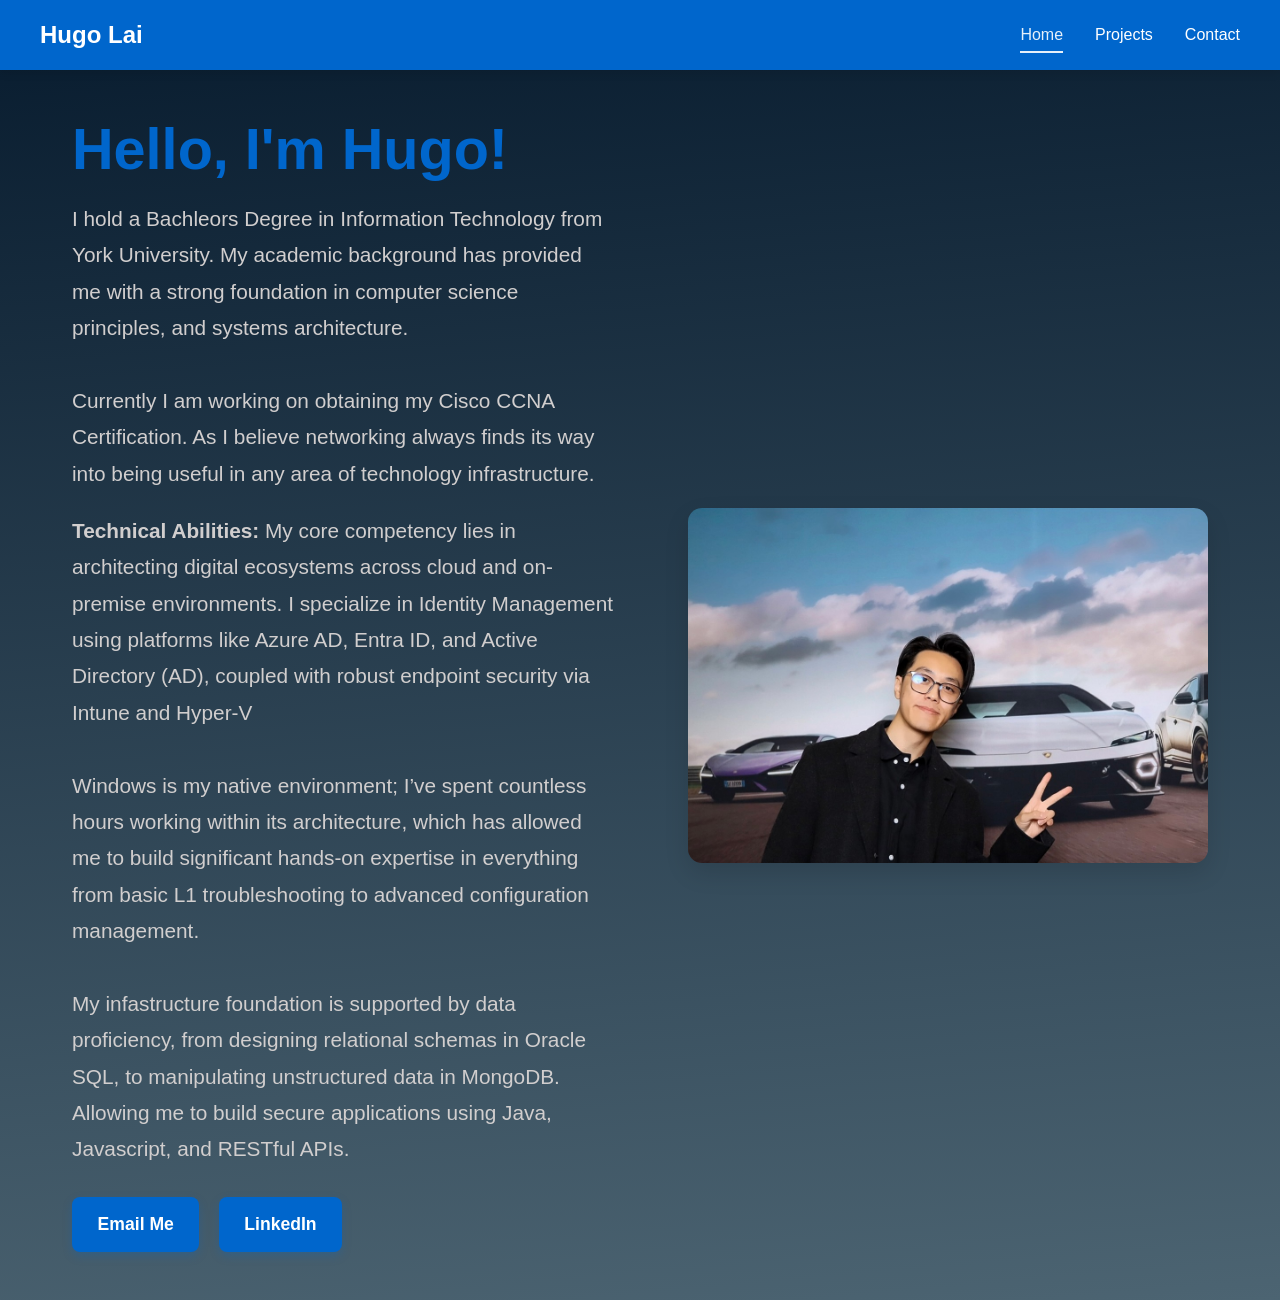
==== index.html @ 0f1453fe "Initial commit of working portfolio website" ====
<!DOCTYPE html>
<html lang="en">
<head>
  <meta charset="UTF-8">
  <meta name="viewport" content="width=device-width, initial-scale=1.0">
  <title>Home | My Portfolio</title>
  <link rel="stylesheet" href="css/style.css">
</head>
<body>
  <header>
    <nav>
      <div class="logo">Hugo Lai</div>
      <ul class="nav-links">
        <li><a href="index.html" class="active">Home</a></li>
        <li><a href="projects.html">Projects</a></li>
        <li><a href="contact.html">Contact</a></li>
      </ul>
    </nav>
  </header>

  <main>
    <section class="home-content">
      <div class="home-text">
        <h1>Hello, I'm Hugo!</h1>
        <p>I hold a Bachleors Degree in Information Technology from York University. My academic background has provided me with a strong foundation in computer science principles, and systems architecture.
        <br></br>Currently I am working on obtaining my Cisco CCNA Certification. As I believe networking always finds its way into being useful in any area of technology infrastructure. 
        </p>
        <p><strong>Technical Abilities:</strong> My core competency lies in architecting digital ecosystems across cloud and on-premise environments. I specialize in Identity Management using platforms like Azure AD, Entra ID, and Active Directory (AD), coupled with robust endpoint security via Intune and Hyper-V
          <br><br>Windows is my native environment; I’ve spent countless hours working within its architecture, which has allowed me to build significant hands-on expertise in everything from basic L1 troubleshooting to advanced configuration management.
          <br><br>My infastructure foundation is supported by data proficiency, from designing relational schemas in Oracle SQL, to manipulating unstructured data in MongoDB. 
          <br>Allowing me to build secure applications using Java, Javascript, and RESTful APIs.</p>
          
        </p>
        <div class="contact-links">
          <a href="mailto:hugoyyl31@outlook.com" class="btn">Email Me</a>
          <a href="https://www.linkedin.com/in/hugoyyl" target="_blank" rel="noopener noreferrer" class="btn">LinkedIn</a>
        </div>
      </div>
      <div class="home-image">
        <!-- Replace with your actual photo -->
        <img src="images/lambo headshot.JPG" alt="Portrait of Hugo">
      </div>
    </section>
  </main>
</body>
</html>
---- css/style.css ----
html {
  min-height: 100%;
}


/* css/style.css */
:root {
  --primary-blue: #0066cc;
  --dark-blue: #004a99;
  --light-blue: #e6f0ff;
  --white: #ffffff;
  --text-dark: #1a1a1a;
  --text-gray: #d1cece;
  --font-main: 'Segoe UI', Roboto, 'Helvetica Neue', Arial, sans-serif;
  --shadow: 0 4px 8px rgba(0, 0, 0, 0.08);
  --radius: 10px;
}

* { margin: 0; padding: 0; box-sizing: border-box; }

body {
  font-family: var(--font-main);
  color: var(--text-dark);
  /* Changed to a noticeably visible light gray that fades to white */
  background: linear-gradient(175deg, #071b2e 0%, #4c6472 100%);
  line-height: 1.6;
  display: flex;
  flex-direction: column;
  min-height: 100vh;
}



a { text-decoration: none; color: inherit; transition: opacity 0.2s; }
ul { list-style: none; }
img { max-width: 100%; display: block; }

/* Navigation */
header {
  background-color: var(--primary-blue);
  padding: 1rem 2rem;
  position: sticky;
  top: 0;
  z-index: 100;
  box-shadow: var(--shadow);
}

nav {
  max-width: 1200px;
  margin: 0 auto;
  display: flex;
  justify-content: space-between;
  align-items: center;
}

.logo { font-size: 1.5rem; font-weight: 700; color: var(--white); }

.nav-links { display: flex; gap: 2rem; }
.nav-links a {
  color: var(--white);
  font-weight: 500;
  padding: 0.5rem 0;
  border-bottom: 2px solid transparent;
}
.nav-links a:hover, .nav-links a.active {
  border-bottom: 2px solid var(--white);
  opacity: 0.9;
}

/* Layout */
main { flex: 1; }
section { max-width: 1200px; margin: 0 auto; padding: 4rem 2rem; }
h1, h2 { margin-bottom: 1rem; color: var(--primary-blue); }
h2 { font-size: 2.2rem; }
p { margin-bottom: 1rem; color: var(--text-gray); }

/* =========================================
   HOME PAGE (SCALED & CENTERED)
   ========================================= */
.home-content {
  display: flex;
  align-items: center;
  justify-content: center;
  gap: 4.5rem;
  min-height: 75vh;
  padding: 3rem 2rem;
}

.home-text { flex: 1; max-width: 680px; }

.home-text h1 {
  font-size: 3.6rem;
  line-height: 1.1;
  margin-bottom: 1.2rem;
  color: var(--primary-blue);
}

.home-text p {
  font-size: 1.3rem;
  line-height: 1.75;
  margin-bottom: 1.3rem;
  color: var(--text-gray);
}

.contact-links { display: flex; gap: 1.2rem; margin-top: 1.8rem; }

.btn {
  display: inline-flex;
  align-items: center;
  gap: 0.5rem;
  padding: 0.85rem 1.6rem;
  font-size: 1.1rem;
  background: var(--primary-blue);
  color: var(--white);
  border-radius: 8px;
  font-weight: 600;
  box-shadow: 0 4px 10px rgba(0, 102, 204, 0.25);
  transition: background 0.2s, transform 0.2s;
}
.btn:hover { background: var(--dark-blue); transform: translateY(-2px); }

.home-image { flex: 1; max-width: 520px; min-width: 320px; }
.home-image img {
  border-radius: 14px;
  box-shadow: 0 10px 25px rgba(0, 0, 0, 0.12);
  object-fit: cover;
  width: 100%;
  height: auto;
}

/* =========================================
   PROJECTS PAGE (UNCHANGED)
   ========================================= */
.projects-list { display: flex; flex-direction: column; margin-top: 2rem; }
.project-card + .project-card {
  margin-top: 3rem;
}
.project-card {
  background: var(--light-blue);
  padding: 2rem;
  border-radius: var(--radius);
  box-shadow: var(--shadow);
  position: relative;
  border-left: 4px solid var(--primary-blue);
}
.project-card:nth-child(odd) { margin-right: 8%; }
.project-card:nth-child(even) { margin-left: 8%; }
.project-card h3 { color: var(--dark-blue); margin-bottom: 0.4rem; }
.project-meta { font-size: 0.9rem; color: var(--text-dark); margin-bottom: 0.8rem; font-style: italic; }
/* Force dark text inside project cards */
.project-card {
  color: #1a1a1a; /* Sets default text to dark gray/black */
}
.project-card h3 {
  color: var(--dark-blue); /* Keeps project titles blue */
}
.project-card .project-meta {
  color: #4a4a4a; /* Optional: keeps dates/roles slightly softer */
}

.project-card .project-desc {
  color: #1a1a1a !important; /* Keeps the description paragraph (last line) dark. */
}

/* =========================================
   PROJECT CARDS WITH YOUTUBE THUMBNAILS
   ========================================= */
.project-card {
  display: grid;
  grid-template-columns: minmax(1, 360px) minmax(0, 1fr);
  gap: 2rem;
  align-items: center;
}

.project-thumb-link {
  position: relative;
  display: block;
  overflow: hidden;
  border-radius: 10px;
  box-shadow: var(--shadow);
}

.project-thumb {
  display: block;
  width: 100%;
  aspect-ratio: 16 / 9;
  object-fit: cover;
  transition: transform 0.25s ease;
}

.play-icon {
  position: absolute;
  inset: 0;
  display: flex;
  align-items: center;
  justify-content: center;
  font-size: 3rem;
  color: rgba(255, 255, 255, 0.95);
  text-shadow: 0 2px 10px rgba(0, 0, 0, 0.35);
  opacity: 0.85;
  pointer-events: none;
}

.project-thumb-link:hover .project-thumb,
.project-thumb-link:focus-visible .project-thumb {
  transform: scale(1.03);
}

.project-thumb-link:hover .play-icon,
.project-thumb-link:focus-visible .play-icon {
  opacity: 1;
}

.project-thumb-link:focus-visible {
  outline: 3px solid var(--white);
  outline-offset: 2px;
}

.project-body {
  min-width: 0;
}

@media (max-width: 768px) {
  .project-card {
    grid-template-columns: 1fr;
  }

  .project-thumb-link {
    width: 100%;
    max-width: 600px;
    margin: 0 auto;
  }
}


/* =========================================
   CONTACT PAGE (SCALED & CENTERED)
   ========================================= */
.contact-container {
  text-align: center;
  max-width: 750px;
  margin: 0 auto;
  padding: 3.5rem 2rem;
  min-height: 65vh;
  display: flex;
  flex-direction: column;
  justify-content: center;
  align-items: center;
}

.contact-container h2 { font-size: 3.2rem; margin-bottom: 1rem; color: var(--primary-blue); }
.contact-sentence { font-size: 1.45rem; color: var(--text-gray); font-weight: 500; margin-bottom: 2.8rem; line-height: 1.6; }

.social-icons { display: flex; justify-content: center; gap: 3.5rem; margin: 2rem 0; }
.social-item { display: flex; flex-direction: column; align-items: center; gap: 0.4rem; }

.social-icon {
  width: 68px; height: 68px;
  background: var(--primary-blue);
  border-radius: 50%;
  display: flex; align-items: center; justify-content: center;
  color: var(--white);
  font-size: 1.9rem;
  transition: transform 0.2s, background 0.2s, box-shadow 0.2s;
  box-shadow: 0 4px 12px rgba(0, 102, 204, 0.3);
}
.social-icon:hover { background: var(--dark-blue); transform: scale(1.12); box-shadow: 0 6px 16px rgba(0, 102, 204, 0.4); }

.social-label {
  font-size: 1.05rem;
  color: var(--text-gray);
  font-weight: 600;
  letter-spacing: 0.4px;
  margin-top: 0.2rem;
}

/* Responsive */
@media (max-width: 768px) {
  .home-content { flex-direction: column-reverse; }
  .home-image { max-width: 100%; }
  .nav-links { gap: 1rem; font-size: 0.95rem; }
  .project-card:nth-child(odd), .project-card:nth-child(even) { margin: 0; }
}
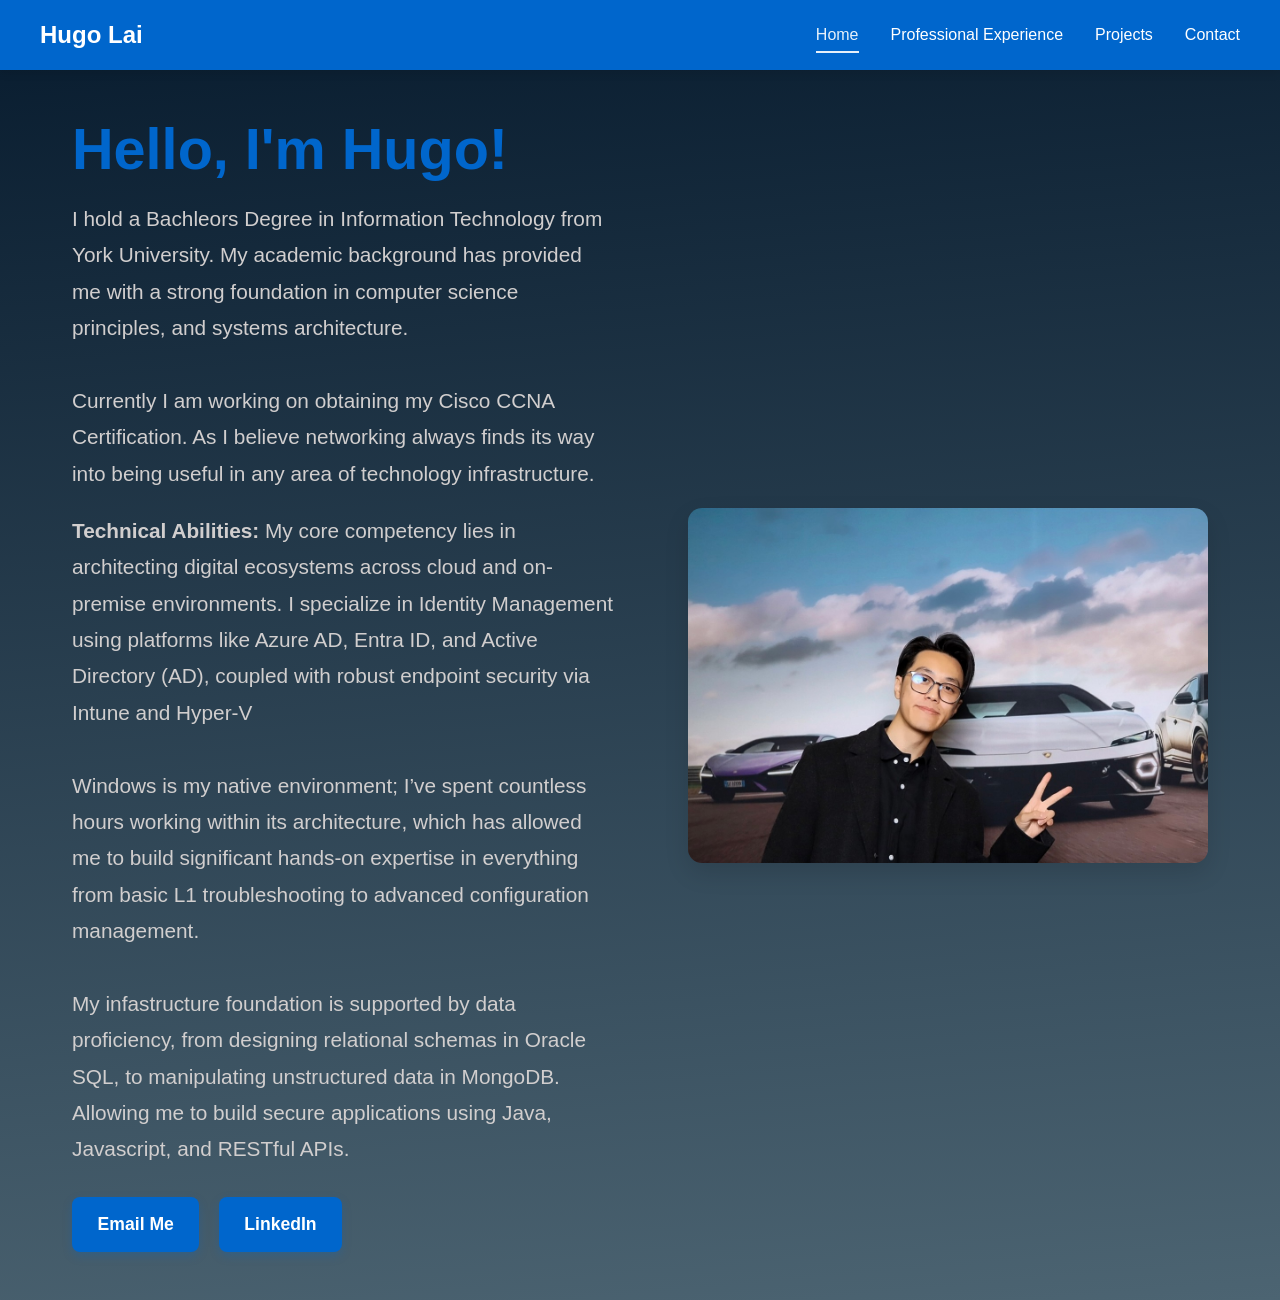
==== commit 8b98fb29: "Removed .html from nav" ====
--- a/index.html
+++ b/index.html
@@ -12,8 +12,9 @@
       <div class="logo">Hugo Lai</div>
       <ul class="nav-links">
         <li><a href="index.html" class="active">Home</a></li>
-        <li><a href="projects.html">Projects</a></li>
-        <li><a href="contact.html">Contact</a></li>
+        <li><a href="./workExperience">Professional Experience</a></li>
+        <li><a href="./projects">Projects</a></li>
+        <li><a href="./contact">Contact</a></li>
       </ul>
     </nav>
   </header>
--- a/css/style.css
+++ b/css/style.css
@@ -183,9 +183,12 @@
 .project-thumb {
   display: block;
   width: 100%;
-  aspect-ratio: 16 / 9;
   object-fit: cover;
   transition: transform 0.25s ease;
+}
+
+.project-thumb[data-youtube] {
+    aspect-ratio: 16 / 9;
 }
 
 .play-icon {
@@ -202,7 +205,7 @@
 }
 
 .project-thumb-link:hover .project-thumb,
-.project-thumb-link:focus-visible .project-thumb {
+.project-thumb:hover {
   transform: scale(1.03);
 }
 
@@ -282,3 +285,88 @@
   .project-card:nth-child(odd), .project-card:nth-child(even) { margin: 0; }
 }
 
+/* =========================================
+   WORK EXPERIENCE PAGE
+   ========================================= */
+.work-experience-list {
+  display: flex;
+  flex-direction: column;
+  gap: 2.5rem;
+  margin-top: 2rem;
+}
+
+.work-card {
+  background: var(--light-blue);
+  padding: 2rem;
+  border-radius: var(--radius);
+  box-shadow: var(--shadow);
+  border-left: 4px solid var(--primary-blue);
+  color: #1a1a1a;
+}
+
+.work-header {
+  display: flex;
+  justify-content: space-between;
+  align-items: flex-start;
+  flex-wrap: wrap;
+  gap: 0.5rem;
+  margin-bottom: 0.8rem;
+}
+
+.work-header h3 {
+  color: var(--dark-blue);
+  margin: 0;
+  font-size: 1.5rem;
+}
+
+.work-meta {
+  font-size: 0.95rem;
+  color: #4a4a4a;
+  font-style: italic;
+  margin: 0;
+}
+
+.work-body {
+  color: #1a1a1a;
+}
+
+.work-details {
+  list-style: disc;
+  padding-left: 1.5rem;
+  margin-bottom: 1rem;
+}
+
+.work-details li {
+  margin-bottom: 0.5rem;
+  line-height: 1.5;
+}
+
+.work-tech {
+  font-size: 0.95rem;
+  color: #1a1a1a;
+  font-weight: 500;
+}
+
+.work-skill {
+  font-size: 0.95rem;
+  color: #1a1a1a;
+  font-weight: 500;
+}
+
+.work-tech::before {
+  content: "Technologies/Tools: ";
+  font-weight: 600;
+  color: var(--dark-blue);
+}
+
+.work-skill::before {
+  content: "Skills: ";
+  font-weight: 600;
+  color: var(--dark-blue);
+}
+
+@media (max-width: 768px) {
+  .work-header {
+    flex-direction: column;
+  }
+}
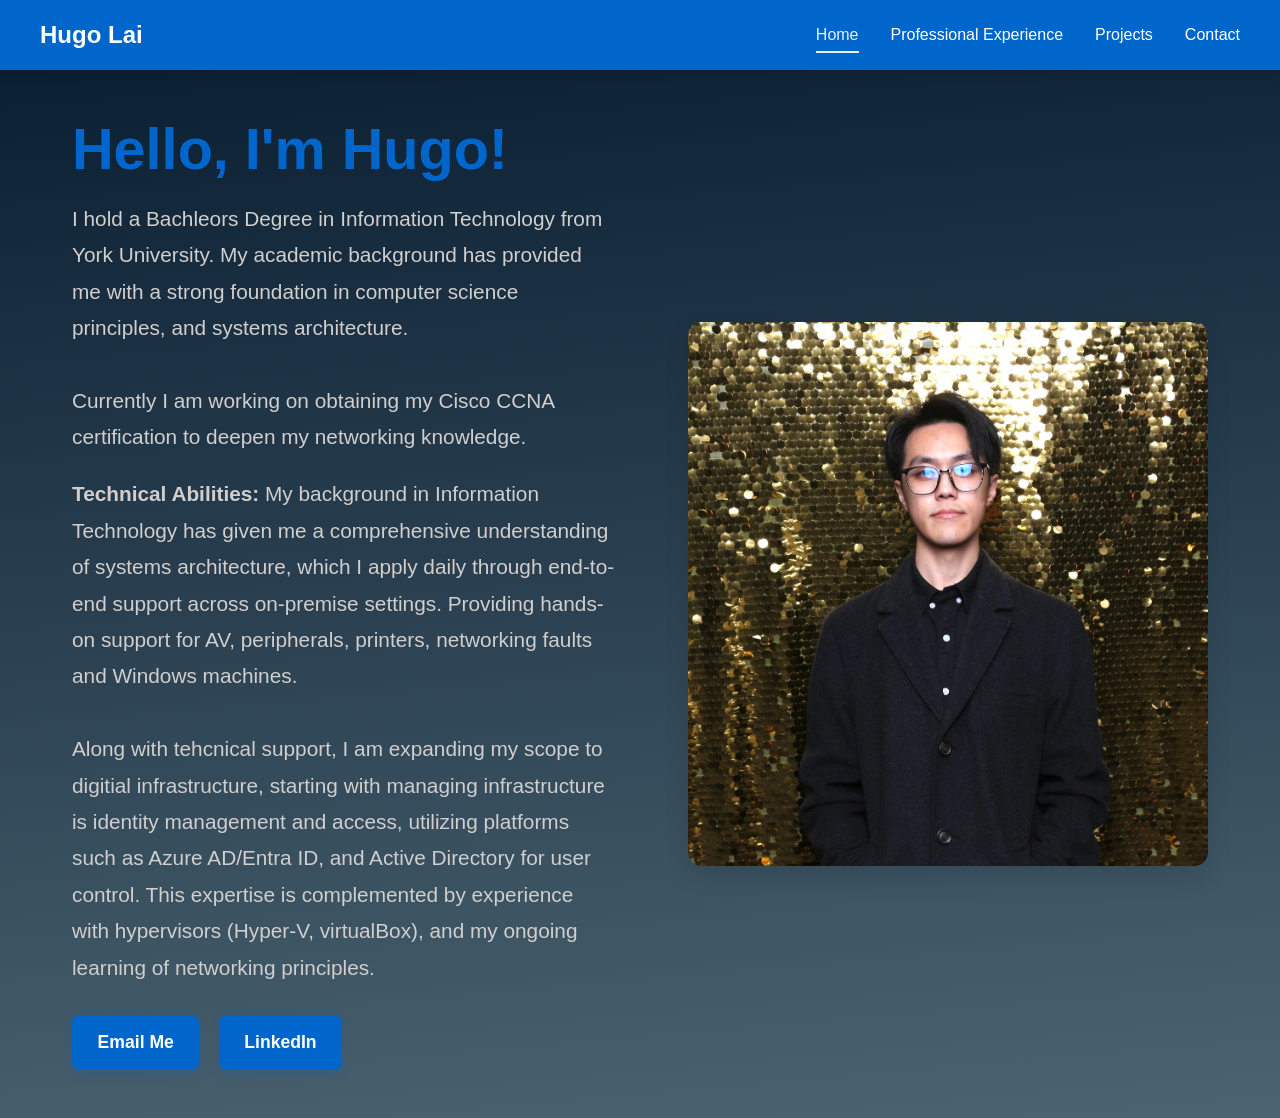
==== commit 1263bd8d: "Changed details in home, workEx, projects pages" ====
--- a/index.html
+++ b/index.html
@@ -24,12 +24,18 @@
       <div class="home-text">
         <h1>Hello, I'm Hugo!</h1>
         <p>I hold a Bachleors Degree in Information Technology from York University. My academic background has provided me with a strong foundation in computer science principles, and systems architecture.
-        <br></br>Currently I am working on obtaining my Cisco CCNA Certification. As I believe networking always finds its way into being useful in any area of technology infrastructure. 
+        <br></br>Currently I am working on obtaining my Cisco CCNA certification to deepen my networking knowledge. 
         </p>
-        <p><strong>Technical Abilities:</strong> My core competency lies in architecting digital ecosystems across cloud and on-premise environments. I specialize in Identity Management using platforms like Azure AD, Entra ID, and Active Directory (AD), coupled with robust endpoint security via Intune and Hyper-V
-          <br><br>Windows is my native environment; I’ve spent countless hours working within its architecture, which has allowed me to build significant hands-on expertise in everything from basic L1 troubleshooting to advanced configuration management.
-          <br><br>My infastructure foundation is supported by data proficiency, from designing relational schemas in Oracle SQL, to manipulating unstructured data in MongoDB. 
-          <br>Allowing me to build secure applications using Java, Javascript, and RESTful APIs.</p>
+        <p><strong>Technical Abilities:</strong> My background in Information Technology has given me a comprehensive understanding of systems architecture, which I 
+          apply daily through end-to-end support across on-premise settings. Providing hands-on support for AV, peripherals, printers, networking faults and 
+          Windows machines.
+        <br><br>Along with tehcnical support, I am expanding my scope to digitial infrastructure, starting with managing infrastructure is identity management and 
+          access, utilizing platforms such as Azure AD/Entra ID, and Active Directory for user control. This expertise is complemented by experience with hypervisors 
+          (Hyper-V, virtualBox), and my ongoing learning of networking principles.  
+          
+          
+          <!-- On-premise support is not my only area of expertise, I am capable of working behind the scenes to setup enterprise networks identity management, using platforms like Azure AD, Entra ID, and Active Directory (AD). -->
+
           
         </p>
         <div class="contact-links">
@@ -39,7 +45,7 @@
       </div>
       <div class="home-image">
         <!-- Replace with your actual photo -->
-        <img src="images/lambo headshot.JPG" alt="Portrait of Hugo">
+        <img src="images/sequin headshot cropped.JPG" alt="Portrait of Hugo">
       </div>
     </section>
   </main>
--- a/css/style.css
+++ b/css/style.css
@@ -129,45 +129,44 @@
 }
 
 /* =========================================
-   PROJECTS PAGE (UNCHANGED)
+   PROJECTS PAGE
    ========================================= */
-.projects-list { display: flex; flex-direction: column; margin-top: 2rem; }
-.project-card + .project-card {
-  margin-top: 3rem;
-}
+.projects-list {
+  display: flex;
+  flex-direction: column;
+  gap: 3rem; /* Replaces margin hacks for consistent spacing */
+  margin-top: 2rem;
+}
+
 .project-card {
   background: var(--light-blue);
   padding: 2rem;
   border-radius: var(--radius);
   box-shadow: var(--shadow);
-  position: relative;
   border-left: 4px solid var(--primary-blue);
-}
-.project-card:nth-child(odd) { margin-right: 8%; }
-.project-card:nth-child(even) { margin-left: 8%; }
-.project-card h3 { color: var(--dark-blue); margin-bottom: 0.4rem; }
-.project-meta { font-size: 0.9rem; color: var(--text-dark); margin-bottom: 0.8rem; font-style: italic; }
-/* Force dark text inside project cards */
-.project-card {
-  color: #1a1a1a; /* Sets default text to dark gray/black */
-}
+  color: var(--text-dark); /* Inherits body color */
+}
+
 .project-card h3 {
-  color: var(--dark-blue); /* Keeps project titles blue */
-}
-.project-card .project-meta {
-  color: #4a4a4a; /* Optional: keeps dates/roles slightly softer */
-}
-
-.project-card .project-desc {
-  color: #1a1a1a !important; /* Keeps the description paragraph (last line) dark. */
-}
-
-/* =========================================
-   PROJECT CARDS WITH YOUTUBE THUMBNAILS
-   ========================================= */
-.project-card {
+  color: var(--dark-blue);
+  margin-bottom: 0.4rem;
+}
+
+.project-meta {
+  font-size: 0.9rem;
+  color: #4a4a4a;
+  margin-bottom: 0.8rem;
+  font-style: italic;
+}
+
+.project-desc {
+  color: var(--text-dark);
+}
+
+/* Only apply grid layout when a thumbnail is present */
+.project-card--with-thumb {
   display: grid;
-  grid-template-columns: minmax(1, 360px) minmax(0, 1fr);
+  grid-template-columns: minmax(0, 360px) minmax(0, 1fr);
   gap: 2rem;
   align-items: center;
 }
@@ -178,17 +177,15 @@
   overflow: hidden;
   border-radius: 10px;
   box-shadow: var(--shadow);
+  cursor: pointer;
 }
 
 .project-thumb {
   display: block;
   width: 100%;
+  aspect-ratio: 16 / 9;
   object-fit: cover;
   transition: transform 0.25s ease;
-}
-
-.project-thumb[data-youtube] {
-    aspect-ratio: 16 / 9;
 }
 
 .play-icon {
@@ -202,6 +199,7 @@
   text-shadow: 0 2px 10px rgba(0, 0, 0, 0.35);
   opacity: 0.85;
   pointer-events: none;
+  transition: opacity 0.2s;
 }
 
 .project-thumb-link:hover .project-thumb,
@@ -209,8 +207,7 @@
   transform: scale(1.03);
 }
 
-.project-thumb-link:hover .play-icon,
-.project-thumb-link:focus-visible .play-icon {
+.project-thumb-link:hover .play-icon {
   opacity: 1;
 }
 
@@ -224,7 +221,7 @@
 }
 
 @media (max-width: 768px) {
-  .project-card {
+  .project-card--with-thumb {
     grid-template-columns: 1fr;
   }
 
@@ -232,6 +229,26 @@
     width: 100%;
     max-width: 600px;
     margin: 0 auto;
+  }
+
+  /* Remove staggered margins on mobile */
+  .project-card:nth-child(odd),
+  .project-card:nth-child(even) {
+    margin: 0;
+  }
+}
+
+@media (max-width: 768px) {
+  .projects-list {
+    display: flex;
+    flex-direction: column;
+    gap: 2.5rem;
+  }
+  .project-card {
+    margin-bottom: 2rem;
+  }
+  .project-card:last-child {
+    margin-bottom: 0;
   }
 }
 
@@ -319,6 +336,12 @@
   font-size: 1.5rem;
 }
 
+.work-body-header h4 {
+  color: var(--dark-blue);
+  margin: 0;
+  font-size: 1.5rem;
+}
+
 .work-meta {
   font-size: 0.95rem;
   color: #4a4a4a;
